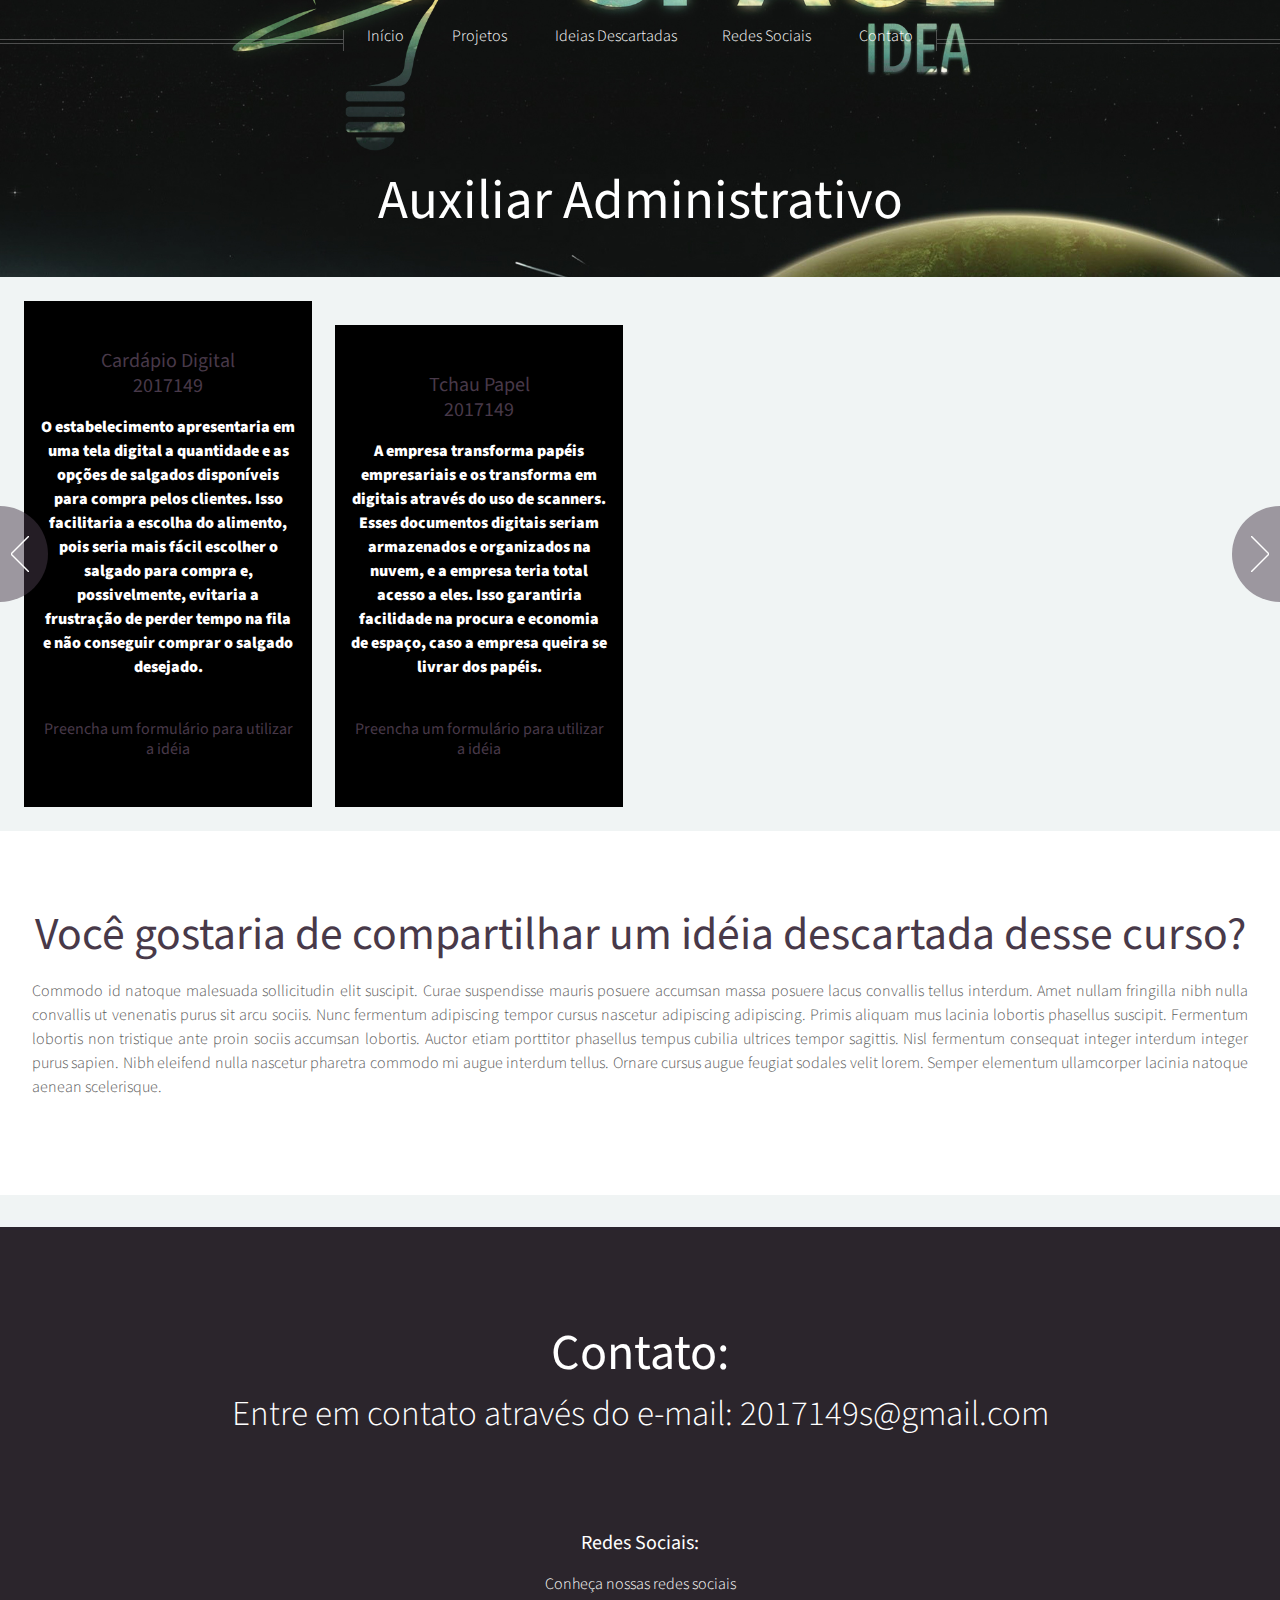
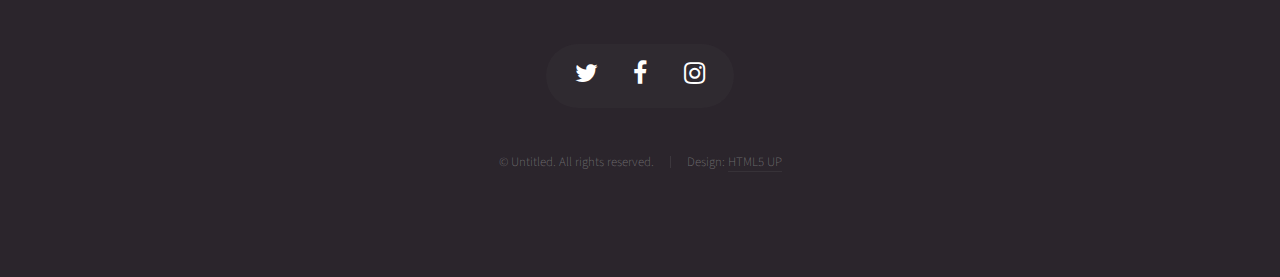
==== auxiliaradm.html @ a6c8fcd2 "site" ====
<!DOCTYPE HTML>
<!--
	Helios by HTML5 UP
	html5up.net | @ajlkn
	Free for personal and commercial use under the CCA 3.0 license (html5up.net/license)
-->
<html>
	<head>
		<title>Helios by HTML5 UP</title>
		<meta charset="utf-8" />
		<meta name="viewport" content="width=device-width, initial-scale=1" />
		<!--[if lte IE 8]><script src="assets/js/ie/html5shiv.js"></script><![endif]-->
		<link rel="stylesheet" href="assets/css/main.css" />
		<!--[if lte IE 8]><link rel="stylesheet" href="assets/css/ie8.css" /><![endif]-->
	</head>
	<body >
		<div id="page-wrapper">

			<!-- Header -->
				<div id="header">

					<!-- Inner -->
						<div >
							<header>
								<h1 style="font-size: 100px"><a></a></h1>
                                <h1 style="font-size: 55px;margin-top: 30px"><a>Auxiliar Administrativo</a></h1>

								
							</header>
							
						</div>

					<!-- Nav -->
						<nav id="nav" >
								<ul >
								<li><a href="index.html">Início</a></li>
								<li>
									<a href="#">Projetos</a>
									<ul style="background-color: #FFD700">
										<li><a href="#">Operador de Computador</a>
                                        <ul>
												<li><a href="pdfs/operador%20de%20computador%20-%202015030.pdf" target="_blank">Viagem ao mundo virtual</a></li>
                                                <li><a href="pdfs/OP.COMPUTADOR.pdf" target="_blank">Aposentadoria</a></li>
                                                <li><a href="pdfs/OP.%20DE%20COMPUTADOR%202.pdf" target="_blank">Cadastro virtual</a></li>
												<li><a href="pdfs/Operador%20de%20computador%20e%20Assistente%20administrativo%202016211%202016212.pdf" target="_blank">Secure Access</a></li>
												</ul></li>
										<li><a href="#">Assistente Administrativo</a>
                                        <ul>
												<li><a href="pdfs/Assistente%20Adm-2015182.pdf" target="_blank">Manual de integração e ambientação jovem aprendiz piraquê</a></li>
                                                <li><a href="pdfs/2013181-20180202130107.pdf" target="_blank">Plano de Negócio</a></li>

												
											</ul></li>
										<li><a href="#">Operador de Suporte Técnico em TI</a>
                                        <ul>
												<li><a href="pdfs/Turma%202015176%20-%20Operador%20de%20Suporte%20T%C3%A9cnico.pdf" target="_blank">Info Totem</a></li>
                                            <li><a href="pdfs/TI.pdf" target="_blank">PC.zip</a></li>
												<li><a href="pdfs/Operador%20de%20Suporte%20T%C3%A9cnico%20em%20TI%20-%202016094.pdf" target="_blank">Life Control</a></li>
												<li><a href="pdfs/Operadores%20de%20Suporte%20T%C3%A9cnico%20em%20TI%202012032.pdf" target="_blank">Interligados</a></li>
                                                <li><a href="pdfs/2013047-20180202124731.pdf" target="_blank">PELT-TEC</a></li>
                                                <li><a href="pdfs/2015069%20-%20Suporte%20te%C2%A6%C3%BCcnico-20180202123957.pdf" target="_blank">Facilitando o Acesso a Tecnologia da Informação</a></li>
                                                <li><a href="pdfs/2015114%20-%20Operador%20de%20suporte%20te%C2%A6%C3%BCcnico-20180202124459.pdf" target="_blank">TECNOROOM</a></li>
                                                <li><a href="pdfs/2012025.pdf" target="_blank">Refrigeração Limpa</a></li>




											</ul></li>
                                        <li><a href="#">Web Design</a>
                                        <ul>
												<li><a href="pdfs/webdesign-20130195.pdf" target="_blank">TurCarioca</a></li>
												<li><a href="pdfs/web%20design%20Turma%202014262.pdf" target="_blank">Eplepsia</a></li>
											</ul></li>
                                        <li><a href="#">Técnico em Segurança do Trabalho</a>
                                        <ul>
												<li><a href="pdfs/Servi%C3%A7o%20Nacional%20de%20Aprendizagem%20Industrial%202013060.pdf" target="_blank">Geração Verde</a></li>
												<li><a href="pdfs/Curso%20t%C3%A9cnico%20em%20seguran%C3%A7a%20do%20trabalho%202013217.pdf" target="_blank">Disfonia Ocupacional: Medidas Preventivas Voltadas para os Professores </a></li>
											</ul></li>
                                        <li><a href="#">Montador e Reparador de Microcomputador</a>
                                        <ul>
												<li><a href="pdfs/2011048%20-%20SERVIC%C2%A6%C2%BAO%20NACIONAL%20DE%20APRENDIZAG-20180202125911.pdf" target="_blank">TecNow</a></li>
												
											</ul></li>
                                        <li><a href="#">Operador de Telemarkting</a>
                                        <ul>
												<li><a href="pdfs/2015027%20-%20Ouvisenai-20180202123753.pdf" target="_blank">OUVISENAI Ouvidoria</a></li>
                                                <li><a href="pdfs/TELEMARKETING.pdf" target="_blank">Teleconhecimento</a></li>
                                                <li><a href="pdfs/OP.DE%20TELEMARKETING.pdf" target="_blank">Smart Collect</a></li>
												
											</ul></li>
										
									</ul>
								</li>
								<li><a>Ideias Descartadas</a>
                                <ul style="background-color: #FFD700">
                                    <li><a href="operadordecomputador.html">Operador de Computador</a></li>
                                    <li><a>Auxiliar Administrativo</a></li>
                                    <li><a href="suporttecnico.html">Operador de Suporte Técnico</a></li>
                                   </ul>
								<li><a href="#footer" class="scrolly">Redes Sociais</a></li>
								<li><a href="#contact2" class="scrolly">Contato</a></li>
							</ul>
						</nav>

				</div>

			<!-- Banner -->
				

			<!-- Carousel -->
				<section class="carousel">
					<div class="reel">

						<article>
							<a href="#" class="image featured"></a>
							<header>
								<h3>Cardápio Digital</h3>
                                <h3>2017149</h3>
							</header>
                            <p style="color:white; font-weight: 1000">O estabelecimento apresentaria em uma tela digital a quantidade e as opções de salgados disponíveis para compra pelos clientes. Isso facilitaria a escolha do alimento, pois seria mais fácil escolher o salgado para compra e, possivelmente, evitaria a frustração de perder tempo na fila e não conseguir comprar o salgado desejado.</p>
                            <footer>
										<h1 ><a href="#" class="bb">Preencha um formulário para utilizar a idéia</a></h1>
									</footer>
						</article>

						<article>
							<a href="#" class="image featured"></a>
							<header>
								<h3>Tchau Papel
</h3>                                <h3>2017149</h3>

							</header>
							<p style="color:white; font-weight: 1000">A empresa transforma papéis empresariais e os transforma em digitais através do uso de scanners. Esses documentos digitais seriam armazenados e organizados na nuvem, e a empresa teria total acesso a eles. Isso garantiria facilidade na procura e economia de espaço, caso a empresa queira se livrar dos papéis.
                                
</p>
                            <footer >
										<h1 ><a href="#" class="bb">Preencha um formulário para utilizar a idéia</a></h1>
									</footer>
						</article>

						<article>
							<a href="#" class="image featured"></a>
							<header>
								<h3>Achados e perdidos</h3>
                                                                <h3>2017149</h3>

							</header>
                            <p style="color:white; font-weight: 1000"></p>
							<p style="color:white; font-weight: 1000; padding-bottom:64px">A ala de achados e perdidos do local teria um banco de dados, no qual seriam cadastrados detalhes do objeto perdido. Isso facilitaria de forma significativa o trabalho do responsável desta ala. Além disso, seria mais fácil para o dono encontrar seu objeto sumido.
                                                     
                            </p>
                            <footer>
										<h1><a href="#" class="bb">Preencha um formulário para utilizar a idéia</a></h1>
									</footer>
						</article>
                        <article>
							<a href="#" class="image featured"></a>
							<header>
								<h3>Trabalho facilitado para os porteiros</h3>
                                                                <h3>2017149</h3>

							</header>
							<p style="color:white; font-weight: 1000; padding-bottom:66px">O uso da tecnologia facilitaria o trabalho dos porteiros, pois os papéis para anotação da entrada e saída de carros seriam substituídos por um uma banco de dados, o qual seria instalado no computador ou tablet. 
                            </p>
                            <footer>
										<h1><a href="#" class="bb" >Preencha um formulário para utilizar a idéia</a></h1>
									</footer>
						</article>


					</div>
				</section>


			<!-- Main -->
				<div class="wrapper style2">

					<article id="main" class="container special">
						<header>
							<h2 style="padding-top: 75px" ><a href="#" >Você gostaria de compartilhar um idéia descartada desse curso?</a></h2>
							
						</header>
						<p>
							Commodo id natoque malesuada sollicitudin elit suscipit. Curae suspendisse mauris posuere accumsan massa
							posuere lacus convallis tellus interdum. Amet nullam fringilla nibh nulla convallis ut venenatis purus
							sit arcu sociis. Nunc fermentum adipiscing tempor cursus nascetur adipiscing adipiscing. Primis aliquam
							mus lacinia lobortis phasellus suscipit. Fermentum lobortis non tristique ante proin sociis accumsan
							lobortis. Auctor etiam porttitor phasellus tempus cubilia ultrices tempor sagittis. Nisl fermentum
							consequat integer interdum integer purus sapien. Nibh eleifend nulla nascetur pharetra commodo mi augue
							interdum tellus. Ornare cursus augue feugiat sodales velit lorem. Semper elementum ullamcorper lacinia
							natoque aenean scelerisque.
						</p>
						
				</article>
                    

				</div>

			

			<!-- Footer -->
				<div id="footer">
					<div >
						
						
							<div >
<section class="contact" id="contact2">
										<header>
											<h3 style="font-size: 50px">Contato:</h3>
										</header>
										<p style="font-size: 35px">Entre em contato através do e-mail: 2017149s@gmail.com</p>
										
									</section>
								<!-- Contact -->
									<section class="contact">
										<header>
											<h3>Redes Sociais:</h3>
										</header>
										<p>Conheça nossas redes sociais</p>
										<ul class="icons">
											<li><a href="https://twitter.com/SpaceIdea_" class="icon fa-twitter"target="_blank"><span class="label">Twitter</span></a></li>
											<li><a href="https://www.facebook.com/spaceideaa/" class="icon fa-facebook" target="_blank"><span class="label">Facebook</span></a></li>
											<li><a href="https://www.instagram.com/_spaceidea/" class="icon fa-instagram" target="_blank"><span class="label">Instagram</span></a></li>
											
										</ul>
									</section>

								<!-- Copyright -->
									<div class="copyright">
										<ul class="menu">
											<li>&copy; Untitled. All rights reserved.</li><li>Design: <a href="http://html5up.net">HTML5 UP</a></li>
										</ul>
									</div>

							</div>

						</div>
					</div>
				</div>


		<!-- Scripts -->
			<script src="assets/js/jquery.min.js"></script>
			<script src="assets/js/jquery.dropotron.min.js"></script>
			<script src="assets/js/jquery.scrolly.min.js"></script>
			<script src="assets/js/jquery.onvisible.min.js"></script>
			<script src="assets/js/skel.min.js"></script>
			<script src="assets/js/util.js"></script>
			<!--[if lte IE 8]><script src="assets/js/ie/respond.min.js"></script><![endif]-->
			<script src="assets/js/main.js"></script>

	</body>
</html>
---- assets/css/main.css ----
@import url("https://fonts.googleapis.com/css?family=Source+Sans+Pro:300,300italic,400,400italic,600");
@import url("font-awesome.min.css");

/*
	Helios by HTML5 UP
	html5up.net | @ajlkn
	Free for personal and commercial use under the CCA 3.0 license (html5up.net/license)
*/

/* Reset */

	html, body, div, span, applet, object, iframe, h1, h2, h3, h4, h5, h6, p, blockquote, pre, a, abbr, acronym, address, big, cite, code, del, dfn, em, img, ins, kbd, q, s, samp, small, strike, strong, sub, sup, tt, var, b, u, i, center, dl, dt, dd, ol, ul, li, fieldset, form, label, legend, table, caption, tbody, tfoot, thead, tr, th, td, article, aside, canvas, details, embed, figure, figcaption, footer, header, hgroup, menu, nav, output, ruby, section, summary, time, mark, audio, video {
		margin: 0;
		padding: 0;
		border: 0;
		font-size: 100%;
		font: inherit;
		vertical-align: baseline;
	}
    
	article, aside, details, figcaption, figure, footer, header, hgroup, menu, nav, section {
		display: block;
	}

	body {
		line-height: 1;
	}

	ol, ul {
		list-style: none;
	}

	blockquote, q {
		quotes: none;
	}

	blockquote:before, blockquote:after, q:before, q:after {
		content: '';
		content: none;
	}

	table {
		border-collapse: collapse;
		border-spacing: 0;
	}

	body {
		-webkit-text-size-adjust: none;
	}

/* Box Model */

	*, *:before, *:after {
		-moz-box-sizing: border-box;
		-webkit-box-sizing: border-box;
		box-sizing: border-box;
	}

/* Containers */

	.container {
		margin-left: auto;
		margin-right: auto;
	}

	.container.\31 25\25 {
		width: 100%;
		max-width: 1750px;
		min-width: 1400px;
	}

	.container.\37 5\25 {
		width: 1050px;
	}

	.container.\35 0\25 {
		width: 700px;
	}

	.container.\32 5\25 {
		width: 350px;
	}

	.container {
		width: 1400px;
	}

	@media screen and (max-width: 1680px) {

		.container.\31 25\25 {
			width: 100%;
			max-width: 1500px;
			min-width: 1200px;
		}

		.container.\37 5\25 {
			width: 900px;
		}

		.container.\35 0\25 {
			width: 600px;
		}

		.container.\32 5\25 {
			width: 300px;
		}

		.container {
			width: 1200px;
		}

	}

	@media screen and (max-width: 1280px) {

		.container.\31 25\25 {
			width: 100%;
			max-width: 125%;
			min-width: 100%;
		}

		.container.\37 5\25 {
			width: 75%;
		}

		.container.\35 0\25 {
			width: 50%;
		}

		.container.\32 5\25 {
			width: 25%;
		}

		.container {
			width: 100%;
		}

	}

	@media screen and (max-width: 960px) {

		.container.\31 25\25 {
			width: 100%;
			max-width: 125%;
			min-width: 100%;
		}

		.container.\37 5\25 {
			width: 75%;
		}

		.container.\35 0\25 {
			width: 50%;
		}

		.container.\32 5\25 {
			width: 25%;
		}

		.container {
			width: 100%;
		}

	}

	@media screen and (max-width: 840px) {

		.container.\31 25\25 {
			width: 100%;
			max-width: 125%;
			min-width: 100%;
		}

		.container.\37 5\25 {
			width: 75%;
		}

		.container.\35 0\25 {
			width: 50%;
		}

		.container.\32 5\25 {
			width: 25%;
		}

		.container {
			width: 100% !important;
		}

	}

	@media screen and (max-width: 736px) {

		.container.\31 25\25 {
			width: 100%;
			max-width: 125%;
			min-width: 100%;
		}

		.container.\37 5\25 {
			width: 75%;
		}

		.container.\35 0\25 {
			width: 50%;
		}

		.container.\32 5\25 {
			width: 25%;
		}

		.container {
			width: 100% !important;
		}

	}

/* Grid */

	.row {
		border-bottom: solid 1px transparent;
		-moz-box-sizing: border-box;
		-webkit-box-sizing: border-box;
		box-sizing: border-box;
	}

	.row > * {
		float: left;
		-moz-box-sizing: border-box;
		-webkit-box-sizing: border-box;
		box-sizing: border-box;
	}

	.row:after, .row:before {
		content: '';
		display: block;
		clear: both;
		height: 0;
	}

	.row.uniform > * > :first-child {
		margin-top: 0;
	}

	.row.uniform > * > :last-child {
		margin-bottom: 0;
	}

	.row.\30 \25 > * {
		padding: 0px 0 0 0px;
	}

	.row.\30 \25 {
		margin: 0px 0 -1px 0px;
	}

	.row.uniform.\30 \25 > * {
		padding: 0px 0 0 0px;
	}

	.row.uniform.\30 \25 {
		margin: 0px 0 -1px 0px;
	}

	.row > * {
		padding: 48px 0 0 48px;
	}

	.row {
		margin: -48px 0 -1px -48px;
	}

	.row.uniform > * {
		padding: 48px 0 0 48px;
	}

	.row.uniform {
		margin: -48px 0 -1px -48px;
	}

	.row.\32 00\25 > * {
		padding: 96px 0 0 96px;
	}

	.row.\32 00\25 {
		margin: -96px 0 -1px -96px;
	}

	.row.uniform.\32 00\25 > * {
		padding: 96px 0 0 96px;
	}

	.row.uniform.\32 00\25 {
		margin: -96px 0 -1px -96px;
	}

	.row.\31 50\25 > * {
		padding: 72px 0 0 72px;
	}

	.row.\31 50\25 {
		margin: -72px 0 -1px -72px;
	}

	.row.uniform.\31 50\25 > * {
		padding: 72px 0 0 72px;
	}

	.row.uniform.\31 50\25 {
		margin: -72px 0 -1px -72px;
	}

	.row.\35 0\25 > * {
		padding: 24px 0 0 24px;
	}

	.row.\35 0\25 {
		margin: -24px 0 -1px -24px;
	}

	.row.uniform.\35 0\25 > * {
		padding: 24px 0 0 24px;
	}

	.row.uniform.\35 0\25 {
		margin: -24px 0 -1px -24px;
	}

	.row.\32 5\25 > * {
		padding: 12px 0 0 12px;
	}

	.row.\32 5\25 {
		margin: -12px 0 -1px -12px;
	}

	.row.uniform.\32 5\25 > * {
		padding: 12px 0 0 12px;
	}

	.row.uniform.\32 5\25 {
		margin: -12px 0 -1px -12px;
	}

	.\31 2u, .\31 2u\24 {
		width: 100%;
		clear: none;
		margin-left: 0;
	}

	.\31 1u, .\31 1u\24 {
		width: 91.6666666667%;
		clear: none;
		margin-left: 0;
	}

	.\31 0u, .\31 0u\24 {
		width: 83.3333333333%;
		clear: none;
		margin-left: 0;
	}

	.\39 u, .\39 u\24 {
		width: 75%;
		clear: none;
		margin-left: 0;
	}

	.\38 u, .\38 u\24 {
		width: 66.6666666667%;
		clear: none;
		margin-left: 0;
	}

	.\37 u, .\37 u\24 {
		width: 58.3333333333%;
		clear: none;
		margin-left: 0;
	}

	.\36 u, .\36 u\24 {
		width: 50%;
		clear: none;
		margin-left: 0;
	}

	.\35 u, .\35 u\24 {
		width: 41.6666666667%;
		clear: none;
		margin-left: 0;
	}

	.\34 u, .\34 u\24 {
		width: 33.3333333333%;
		clear: none;
		margin-left: 0;
	}

	.\33 u, .\33 u\24 {
		width: 25%;
		clear: none;
		margin-left: 0;
	}

	.\32 u, .\32 u\24 {
		width: 16.6666666667%;
		clear: none;
		margin-left: 0;
	}

	.\31 u, .\31 u\24 {
		width: 8.3333333333%;
		clear: none;
		margin-left: 0;
	}

	.\31 2u\24 + *,
	.\31 1u\24 + *,
	.\31 0u\24 + *,
	.\39 u\24 + *,
	.\38 u\24 + *,
	.\37 u\24 + *,
	.\36 u\24 + *,
	.\35 u\24 + *,
	.\34 u\24 + *,
	.\33 u\24 + *,
	.\32 u\24 + *,
	.\31 u\24 + * {
		clear: left;
	}

	.\-11u {
		margin-left: 91.66667%;
	}

	.\-10u {
		margin-left: 83.33333%;
	}

	.\-9u {
		margin-left: 75%;
	}

	.\-8u {
		margin-left: 66.66667%;
	}

	.\-7u {
		margin-left: 58.33333%;
	}

	.\-6u {
		margin-left: 50%;
	}

	.\-5u {
		margin-left: 41.66667%;
	}

	.\-4u {
		margin-left: 33.33333%;
	}

	.\-3u {
		margin-left: 25%;
	}

	.\-2u {
		margin-left: 16.66667%;
	}

	.\-1u {
		margin-left: 8.33333%;
	}

	@media screen and (max-width: 1680px) {

		.row > * {
			padding: 48px 0 0 48px;
		}

		.row {
			margin: -48px 0 -1px -48px;
		}

		.row.uniform > * {
			padding: 48px 0 0 48px;
		}

		.row.uniform {
			margin: -48px 0 -1px -48px;
		}

		.row.\32 00\25 > * {
			padding: 96px 0 0 96px;
		}

		.row.\32 00\25 {
			margin: -96px 0 -1px -96px;
		}

		.row.uniform.\32 00\25 > * {
			padding: 96px 0 0 96px;
		}

		.row.uniform.\32 00\25 {
			margin: -96px 0 -1px -96px;
		}

		.row.\31 50\25 > * {
			padding: 72px 0 0 72px;
		}

		.row.\31 50\25 {
			margin: -72px 0 -1px -72px;
		}

		.row.uniform.\31 50\25 > * {
			padding: 72px 0 0 72px;
		}

		.row.uniform.\31 50\25 {
			margin: -72px 0 -1px -72px;
		}

		.row.\35 0\25 > * {
			padding: 24px 0 0 24px;
		}

		.row.\35 0\25 {
			margin: -24px 0 -1px -24px;
		}

		.row.uniform.\35 0\25 > * {
			padding: 24px 0 0 24px;
		}

		.row.uniform.\35 0\25 {
			margin: -24px 0 -1px -24px;
		}

		.row.\32 5\25 > * {
			padding: 12px 0 0 12px;
		}

		.row.\32 5\25 {
			margin: -12px 0 -1px -12px;
		}

		.row.uniform.\32 5\25 > * {
			padding: 12px 0 0 12px;
		}

		.row.uniform.\32 5\25 {
			margin: -12px 0 -1px -12px;
		}

		.\31 2u\28wide\29, .\31 2u\24\28wide\29 {
			width: 100%;
			clear: none;
			margin-left: 0;
		}

		.\31 1u\28wide\29, .\31 1u\24\28wide\29 {
			width: 91.6666666667%;
			clear: none;
			margin-left: 0;
		}

		.\31 0u\28wide\29, .\31 0u\24\28wide\29 {
			width: 83.3333333333%;
			clear: none;
			margin-left: 0;
		}

		.\39 u\28wide\29, .\39 u\24\28wide\29 {
			width: 75%;
			clear: none;
			margin-left: 0;
		}

		.\38 u\28wide\29, .\38 u\24\28wide\29 {
			width: 66.6666666667%;
			clear: none;
			margin-left: 0;
		}

		.\37 u\28wide\29, .\37 u\24\28wide\29 {
			width: 58.3333333333%;
			clear: none;
			margin-left: 0;
		}

		.\36 u\28wide\29, .\36 u\24\28wide\29 {
			width: 50%;
			clear: none;
			margin-left: 0;
		}

		.\35 u\28wide\29, .\35 u\24\28wide\29 {
			width: 41.6666666667%;
			clear: none;
			margin-left: 0;
		}

		.\34 u\28wide\29, .\34 u\24\28wide\29 {
			width: 33.3333333333%;
			clear: none;
			margin-left: 0;
		}

		.\33 u\28wide\29, .\33 u\24\28wide\29 {
			width: 25%;
			clear: none;
			margin-left: 0;
		}

		.\32 u\28wide\29, .\32 u\24\28wide\29 {
			width: 16.6666666667%;
			clear: none;
			margin-left: 0;
		}

		.\31 u\28wide\29, .\31 u\24\28wide\29 {
			width: 8.3333333333%;
			clear: none;
			margin-left: 0;
		}

		.\31 2u\24\28wide\29 + *,
		.\31 1u\24\28wide\29 + *,
		.\31 0u\24\28wide\29 + *,
		.\39 u\24\28wide\29 + *,
		.\38 u\24\28wide\29 + *,
		.\37 u\24\28wide\29 + *,
		.\36 u\24\28wide\29 + *,
		.\35 u\24\28wide\29 + *,
		.\34 u\24\28wide\29 + *,
		.\33 u\24\28wide\29 + *,
		.\32 u\24\28wide\29 + *,
		.\31 u\24\28wide\29 + * {
			clear: left;
		}

		.\-11u\28wide\29 {
			margin-left: 91.66667%;
		}

		.\-10u\28wide\29 {
			margin-left: 83.33333%;
		}

		.\-9u\28wide\29 {
			margin-left: 75%;
		}

		.\-8u\28wide\29 {
			margin-left: 66.66667%;
		}

		.\-7u\28wide\29 {
			margin-left: 58.33333%;
		}

		.\-6u\28wide\29 {
			margin-left: 50%;
		}

		.\-5u\28wide\29 {
			margin-left: 41.66667%;
		}

		.\-4u\28wide\29 {
			margin-left: 33.33333%;
		}

		.\-3u\28wide\29 {
			margin-left: 25%;
		}

		.\-2u\28wide\29 {
			margin-left: 16.66667%;
		}

		.\-1u\28wide\29 {
			margin-left: 8.33333%;
		}

	}

	@media screen and (max-width: 1280px) {

		.row > * {
			padding: 36px 0 0 36px;
		}

		.row {
			margin: -36px 0 -1px -36px;
		}

		.row.uniform > * {
			padding: 36px 0 0 36px;
		}

		.row.uniform {
			margin: -36px 0 -1px -36px;
		}

		.row.\32 00\25 > * {
			padding: 72px 0 0 72px;
		}

		.row.\32 00\25 {
			margin: -72px 0 -1px -72px;
		}

		.row.uniform.\32 00\25 > * {
			padding: 72px 0 0 72px;
		}

		.row.uniform.\32 00\25 {
			margin: -72px 0 -1px -72px;
		}

		.row.\31 50\25 > * {
			padding: 54px 0 0 54px;
		}

		.row.\31 50\25 {
			margin: -54px 0 -1px -54px;
		}

		.row.uniform.\31 50\25 > * {
			padding: 54px 0 0 54px;
		}

		.row.uniform.\31 50\25 {
			margin: -54px 0 -1px -54px;
		}

		.row.\35 0\25 > * {
			padding: 18px 0 0 18px;
		}

		.row.\35 0\25 {
			margin: -18px 0 -1px -18px;
		}

		.row.uniform.\35 0\25 > * {
			padding: 18px 0 0 18px;
		}

		.row.uniform.\35 0\25 {
			margin: -18px 0 -1px -18px;
		}

		.row.\32 5\25 > * {
			padding: 9px 0 0 9px;
		}

		.row.\32 5\25 {
			margin: -9px 0 -1px -9px;
		}

		.row.uniform.\32 5\25 > * {
			padding: 9px 0 0 9px;
		}

		.row.uniform.\32 5\25 {
			margin: -9px 0 -1px -9px;
		}

		.\31 2u\28normal\29, .\31 2u\24\28normal\29 {
			width: 100%;
			clear: none;
			margin-left: 0;
		}

		.\31 1u\28normal\29, .\31 1u\24\28normal\29 {
			width: 91.6666666667%;
			clear: none;
			margin-left: 0;
		}

		.\31 0u\28normal\29, .\31 0u\24\28normal\29 {
			width: 83.3333333333%;
			clear: none;
			margin-left: 0;
		}

		.\39 u\28normal\29, .\39 u\24\28normal\29 {
			width: 75%;
			clear: none;
			margin-left: 0;
		}

		.\38 u\28normal\29, .\38 u\24\28normal\29 {
			width: 66.6666666667%;
			clear: none;
			margin-left: 0;
		}

		.\37 u\28normal\29, .\37 u\24\28normal\29 {
			width: 58.3333333333%;
			clear: none;
			margin-left: 0;
		}

		.\36 u\28normal\29, .\36 u\24\28normal\29 {
			width: 50%;
			clear: none;
			margin-left: 0;
		}

		.\35 u\28normal\29, .\35 u\24\28normal\29 {
			width: 41.6666666667%;
			clear: none;
			margin-left: 0;
		}

		.\34 u\28normal\29, .\34 u\24\28normal\29 {
			width: 33.3333333333%;
			clear: none;
			margin-left: 0;
		}

		.\33 u\28normal\29, .\33 u\24\28normal\29 {
			width: 25%;
			clear: none;
			margin-left: 0;
		}

		.\32 u\28normal\29, .\32 u\24\28normal\29 {
			width: 16.6666666667%;
			clear: none;
			margin-left: 0;
		}

		.\31 u\28normal\29, .\31 u\24\28normal\29 {
			width: 8.3333333333%;
			clear: none;
			margin-left: 0;
		}

		.\31 2u\24\28normal\29 + *,
		.\31 1u\24\28normal\29 + *,
		.\31 0u\24\28normal\29 + *,
		.\39 u\24\28normal\29 + *,
		.\38 u\24\28normal\29 + *,
		.\37 u\24\28normal\29 + *,
		.\36 u\24\28normal\29 + *,
		.\35 u\24\28normal\29 + *,
		.\34 u\24\28normal\29 + *,
		.\33 u\24\28normal\29 + *,
		.\32 u\24\28normal\29 + *,
		.\31 u\24\28normal\29 + * {
			clear: left;
		}

		.\-11u\28normal\29 {
			margin-left: 91.66667%;
		}

		.\-10u\28normal\29 {
			margin-left: 83.33333%;
		}

		.\-9u\28normal\29 {
			margin-left: 75%;
		}

		.\-8u\28normal\29 {
			margin-left: 66.66667%;
		}

		.\-7u\28normal\29 {
			margin-left: 58.33333%;
		}

		.\-6u\28normal\29 {
			margin-left: 50%;
		}

		.\-5u\28normal\29 {
			margin-left: 41.66667%;
		}

		.\-4u\28normal\29 {
			margin-left: 33.33333%;
		}

		.\-3u\28normal\29 {
			margin-left: 25%;
		}

		.\-2u\28normal\29 {
			margin-left: 16.66667%;
		}

		.\-1u\28normal\29 {
			margin-left: 8.33333%;
		}

	}

	@media screen and (max-width: 960px) {

		.row > * {
			padding: 32px 0 0 32px;
		}

		.row {
			margin: -32px 0 -1px -32px;
		}

		.row.uniform > * {
			padding: 32px 0 0 32px;
		}

		.row.uniform {
			margin: -32px 0 -1px -32px;
		}

		.row.\32 00\25 > * {
			padding: 64px 0 0 64px;
		}

		.row.\32 00\25 {
			margin: -64px 0 -1px -64px;
		}

		.row.uniform.\32 00\25 > * {
			padding: 64px 0 0 64px;
		}

		.row.uniform.\32 00\25 {
			margin: -64px 0 -1px -64px;
		}

		.row.\31 50\25 > * {
			padding: 48px 0 0 48px;
		}

		.row.\31 50\25 {
			margin: -48px 0 -1px -48px;
		}

		.row.uniform.\31 50\25 > * {
			padding: 48px 0 0 48px;
		}

		.row.uniform.\31 50\25 {
			margin: -48px 0 -1px -48px;
		}

		.row.\35 0\25 > * {
			padding: 16px 0 0 16px;
		}

		.row.\35 0\25 {
			margin: -16px 0 -1px -16px;
		}

		.row.uniform.\35 0\25 > * {
			padding: 16px 0 0 16px;
		}

		.row.uniform.\35 0\25 {
			margin: -16px 0 -1px -16px;
		}

		.row.\32 5\25 > * {
			padding: 8px 0 0 8px;
		}

		.row.\32 5\25 {
			margin: -8px 0 -1px -8px;
		}

		.row.uniform.\32 5\25 > * {
			padding: 8px 0 0 8px;
		}

		.row.uniform.\32 5\25 {
			margin: -8px 0 -1px -8px;
		}

		.\31 2u\28narrow\29, .\31 2u\24\28narrow\29 {
			width: 100%;
			clear: none;
			margin-left: 0;
		}

		.\31 1u\28narrow\29, .\31 1u\24\28narrow\29 {
			width: 91.6666666667%;
			clear: none;
			margin-left: 0;
		}

		.\31 0u\28narrow\29, .\31 0u\24\28narrow\29 {
			width: 83.3333333333%;
			clear: none;
			margin-left: 0;
		}

		.\39 u\28narrow\29, .\39 u\24\28narrow\29 {
			width: 75%;
			clear: none;
			margin-left: 0;
		}

		.\38 u\28narrow\29, .\38 u\24\28narrow\29 {
			width: 66.6666666667%;
			clear: none;
			margin-left: 0;
		}

		.\37 u\28narrow\29, .\37 u\24\28narrow\29 {
			width: 58.3333333333%;
			clear: none;
			margin-left: 0;
		}

		.\36 u\28narrow\29, .\36 u\24\28narrow\29 {
			width: 50%;
			clear: none;
			margin-left: 0;
		}

		.\35 u\28narrow\29, .\35 u\24\28narrow\29 {
			width: 41.6666666667%;
			clear: none;
			margin-left: 0;
		}

		.\34 u\28narrow\29, .\34 u\24\28narrow\29 {
			width: 33.3333333333%;
			clear: none;
			margin-left: 0;
		}

		.\33 u\28narrow\29, .\33 u\24\28narrow\29 {
			width: 25%;
			clear: none;
			margin-left: 0;
		}

		.\32 u\28narrow\29, .\32 u\24\28narrow\29 {
			width: 16.6666666667%;
			clear: none;
			margin-left: 0;
		}

		.\31 u\28narrow\29, .\31 u\24\28narrow\29 {
			width: 8.3333333333%;
			clear: none;
			margin-left: 0;
		}

		.\31 2u\24\28narrow\29 + *,
		.\31 1u\24\28narrow\29 + *,
		.\31 0u\24\28narrow\29 + *,
		.\39 u\24\28narrow\29 + *,
		.\38 u\24\28narrow\29 + *,
		.\37 u\24\28narrow\29 + *,
		.\36 u\24\28narrow\29 + *,
		.\35 u\24\28narrow\29 + *,
		.\34 u\24\28narrow\29 + *,
		.\33 u\24\28narrow\29 + *,
		.\32 u\24\28narrow\29 + *,
		.\31 u\24\28narrow\29 + * {
			clear: left;
		}

		.\-11u\28narrow\29 {
			margin-left: 91.66667%;
		}

		.\-10u\28narrow\29 {
			margin-left: 83.33333%;
		}

		.\-9u\28narrow\29 {
			margin-left: 75%;
		}

		.\-8u\28narrow\29 {
			margin-left: 66.66667%;
		}

		.\-7u\28narrow\29 {
			margin-left: 58.33333%;
		}

		.\-6u\28narrow\29 {
			margin-left: 50%;
		}

		.\-5u\28narrow\29 {
			margin-left: 41.66667%;
		}

		.\-4u\28narrow\29 {
			margin-left: 33.33333%;
		}

		.\-3u\28narrow\29 {
			margin-left: 25%;
		}

		.\-2u\28narrow\29 {
			margin-left: 16.66667%;
		}

		.\-1u\28narrow\29 {
			margin-left: 8.33333%;
		}

	}

	@media screen and (max-width: 840px) {

		.row > * {
			padding: 32px 0 0 32px;
		}

		.row {
			margin: -32px 0 -1px -32px;
		}

		.row.uniform > * {
			padding: 32px 0 0 32px;
		}

		.row.uniform {
			margin: -32px 0 -1px -32px;
		}

		.row.\32 00\25 > * {
			padding: 64px 0 0 64px;
		}

		.row.\32 00\25 {
			margin: -64px 0 -1px -64px;
		}

		.row.uniform.\32 00\25 > * {
			padding: 64px 0 0 64px;
		}

		.row.uniform.\32 00\25 {
			margin: -64px 0 -1px -64px;
		}

		.row.\31 50\25 > * {
			padding: 48px 0 0 48px;
		}

		.row.\31 50\25 {
			margin: -48px 0 -1px -48px;
		}

		.row.uniform.\31 50\25 > * {
			padding: 48px 0 0 48px;
		}

		.row.uniform.\31 50\25 {
			margin: -48px 0 -1px -48px;
		}

		.row.\35 0\25 > * {
			padding: 16px 0 0 16px;
		}

		.row.\35 0\25 {
			margin: -16px 0 -1px -16px;
		}

		.row.uniform.\35 0\25 > * {
			padding: 16px 0 0 16px;
		}

		.row.uniform.\35 0\25 {
			margin: -16px 0 -1px -16px;
		}

		.row.\32 5\25 > * {
			padding: 8px 0 0 8px;
		}

		.row.\32 5\25 {
			margin: -8px 0 -1px -8px;
		}

		.row.uniform.\32 5\25 > * {
			padding: 8px 0 0 8px;
		}

		.row.uniform.\32 5\25 {
			margin: -8px 0 -1px -8px;
		}

		.\31 2u\28narrower\29, .\31 2u\24\28narrower\29 {
			width: 100%;
			clear: none;
			margin-left: 0;
		}

		.\31 1u\28narrower\29, .\31 1u\24\28narrower\29 {
			width: 91.6666666667%;
			clear: none;
			margin-left: 0;
		}

		.\31 0u\28narrower\29, .\31 0u\24\28narrower\29 {
			width: 83.3333333333%;
			clear: none;
			margin-left: 0;
		}

		.\39 u\28narrower\29, .\39 u\24\28narrower\29 {
			width: 75%;
			clear: none;
			margin-left: 0;
		}

		.\38 u\28narrower\29, .\38 u\24\28narrower\29 {
			width: 66.6666666667%;
			clear: none;
			margin-left: 0;
		}

		.\37 u\28narrower\29, .\37 u\24\28narrower\29 {
			width: 58.3333333333%;
			clear: none;
			margin-left: 0;
		}

		.\36 u\28narrower\29, .\36 u\24\28narrower\29 {
			width: 50%;
			clear: none;
			margin-left: 0;
		}

		.\35 u\28narrower\29, .\35 u\24\28narrower\29 {
			width: 41.6666666667%;
			clear: none;
			margin-left: 0;
		}

		.\34 u\28narrower\29, .\34 u\24\28narrower\29 {
			width: 33.3333333333%;
			clear: none;
			margin-left: 0;
		}

		.\33 u\28narrower\29, .\33 u\24\28narrower\29 {
			width: 25%;
			clear: none;
			margin-left: 0;
		}

		.\32 u\28narrower\29, .\32 u\24\28narrower\29 {
			width: 16.6666666667%;
			clear: none;
			margin-left: 0;
		}

		.\31 u\28narrower\29, .\31 u\24\28narrower\29 {
			width: 8.3333333333%;
			clear: none;
			margin-left: 0;
		}

		.\31 2u\24\28narrower\29 + *,
		.\31 1u\24\28narrower\29 + *,
		.\31 0u\24\28narrower\29 + *,
		.\39 u\24\28narrower\29 + *,
		.\38 u\24\28narrower\29 + *,
		.\37 u\24\28narrower\29 + *,
		.\36 u\24\28narrower\29 + *,
		.\35 u\24\28narrower\29 + *,
		.\34 u\24\28narrower\29 + *,
		.\33 u\24\28narrower\29 + *,
		.\32 u\24\28narrower\29 + *,
		.\31 u\24\28narrower\29 + * {
			clear: left;
		}

		.\-11u\28narrower\29 {
			margin-left: 91.66667%;
		}

		.\-10u\28narrower\29 {
			margin-left: 83.33333%;
		}

		.\-9u\28narrower\29 {
			margin-left: 75%;
		}

		.\-8u\28narrower\29 {
			margin-left: 66.66667%;
		}

		.\-7u\28narrower\29 {
			margin-left: 58.33333%;
		}

		.\-6u\28narrower\29 {
			margin-left: 50%;
		}

		.\-5u\28narrower\29 {
			margin-left: 41.66667%;
		}

		.\-4u\28narrower\29 {
			margin-left: 33.33333%;
		}

		.\-3u\28narrower\29 {
			margin-left: 25%;
		}

		.\-2u\28narrower\29 {
			margin-left: 16.66667%;
		}

		.\-1u\28narrower\29 {
			margin-left: 8.33333%;
		}

	}

	@media screen and (max-width: 736px) {

		.row > * {
			padding: 20px 0 0 20px;
		}

		.row {
			margin: -20px 0 -1px -20px;
		}

		.row.uniform > * {
			padding: 20px 0 0 20px;
		}

		.row.uniform {
			margin: -20px 0 -1px -20px;
		}

		.row.\32 00\25 > * {
			padding: 40px 0 0 40px;
		}

		.row.\32 00\25 {
			margin: -40px 0 -1px -40px;
		}

		.row.uniform.\32 00\25 > * {
			padding: 40px 0 0 40px;
		}

		.row.uniform.\32 00\25 {
			margin: -40px 0 -1px -40px;
		}

		.row.\31 50\25 > * {
			padding: 30px 0 0 30px;
		}

		.row.\31 50\25 {
			margin: -30px 0 -1px -30px;
		}

		.row.uniform.\31 50\25 > * {
			padding: 30px 0 0 30px;
		}

		.row.uniform.\31 50\25 {
			margin: -30px 0 -1px -30px;
		}

		.row.\35 0\25 > * {
			padding: 10px 0 0 10px;
		}

		.row.\35 0\25 {
			margin: -10px 0 -1px -10px;
		}

		.row.uniform.\35 0\25 > * {
			padding: 10px 0 0 10px;
		}

		.row.uniform.\35 0\25 {
			margin: -10px 0 -1px -10px;
		}

		.row.\32 5\25 > * {
			padding: 5px 0 0 5px;
		}

		.row.\32 5\25 {
			margin: -5px 0 -1px -5px;
		}

		.row.uniform.\32 5\25 > * {
			padding: 5px 0 0 5px;
		}

		.row.uniform.\32 5\25 {
			margin: -5px 0 -1px -5px;
		}

		.\31 2u\28mobile\29, .\31 2u\24\28mobile\29 {
			width: 100%;
			clear: none;
			margin-left: 0;
		}

		.\31 1u\28mobile\29, .\31 1u\24\28mobile\29 {
			width: 91.6666666667%;
			clear: none;
			margin-left: 0;
		}

		.\31 0u\28mobile\29, .\31 0u\24\28mobile\29 {
			width: 83.3333333333%;
			clear: none;
			margin-left: 0;
		}

		.\39 u\28mobile\29, .\39 u\24\28mobile\29 {
			width: 75%;
			clear: none;
			margin-left: 0;
		}

		.\38 u\28mobile\29, .\38 u\24\28mobile\29 {
			width: 66.6666666667%;
			clear: none;
			margin-left: 0;
		}

		.\37 u\28mobile\29, .\37 u\24\28mobile\29 {
			width: 58.3333333333%;
			clear: none;
			margin-left: 0;
		}

		.\36 u\28mobile\29, .\36 u\24\28mobile\29 {
			width: 50%;
			clear: none;
			margin-left: 0;
		}

		.\35 u\28mobile\29, .\35 u\24\28mobile\29 {
			width: 41.6666666667%;
			clear: none;
			margin-left: 0;
		}

		.\34 u\28mobile\29, .\34 u\24\28mobile\29 {
			width: 33.3333333333%;
			clear: none;
			margin-left: 0;
		}

		.\33 u\28mobile\29, .\33 u\24\28mobile\29 {
			width: 25%;
			clear: none;
			margin-left: 0;
		}

		.\32 u\28mobile\29, .\32 u\24\28mobile\29 {
			width: 16.6666666667%;
			clear: none;
			margin-left: 0;
		}

		.\31 u\28mobile\29, .\31 u\24\28mobile\29 {
			width: 8.3333333333%;
			clear: none;
			margin-left: 0;
		}

		.\31 2u\24\28mobile\29 + *,
		.\31 1u\24\28mobile\29 + *,
		.\31 0u\24\28mobile\29 + *,
		.\39 u\24\28mobile\29 + *,
		.\38 u\24\28mobile\29 + *,
		.\37 u\24\28mobile\29 + *,
		.\36 u\24\28mobile\29 + *,
		.\35 u\24\28mobile\29 + *,
		.\34 u\24\28mobile\29 + *,
		.\33 u\24\28mobile\29 + *,
		.\32 u\24\28mobile\29 + *,
		.\31 u\24\28mobile\29 + * {
			clear: left;
		}

		.\-11u\28mobile\29 {
			margin-left: 91.66667%;
		}

		.\-10u\28mobile\29 {
			margin-left: 83.33333%;
		}

		.\-9u\28mobile\29 {
			margin-left: 75%;
		}

		.\-8u\28mobile\29 {
			margin-left: 66.66667%;
		}

		.\-7u\28mobile\29 {
			margin-left: 58.33333%;
		}

		.\-6u\28mobile\29 {
			margin-left: 50%;
		}

		.\-5u\28mobile\29 {
			margin-left: 41.66667%;
		}

		.\-4u\28mobile\29 {
			margin-left: 33.33333%;
		}

		.\-3u\28mobile\29 {
			margin-left: 25%;
		}

		.\-2u\28mobile\29 {
			margin-left: 16.66667%;
		}

		.\-1u\28mobile\29 {
			margin-left: 8.33333%;
		}

	}

/* Basic */

	body {
		background: #f0f4f4;
		color: #5b5b5b;
		font-size: 15pt;
		line-height: 1.85em;
		font-family: 'Source Sans Pro', sans-serif;
		font-weight: 300;
	}

		body.is-loading *, body.is-loading *:after, body.is-loading *:before {
			-moz-transition: none !important;
			-webkit-transition: none !important;
			-ms-transition: none !important;
			transition: none !important;
			-moz-animation: none !important;
			-webkit-animation: none !important;
			-ms-animation: none !important;
			animation: none !important;
		}

	input, textarea, select {
		font-size: 15pt;
		line-height: 1.85em;
		font-family: 'Source Sans Pro', sans-serif;
		font-weight: 300;
	}

	h1, h2, h3, h4, h5, h6 {
		font-weight: 400;
		color: #483949;
		line-height: 1.25em;
	}

	h1 a, h2 a, h3 a, h4 a, h5 a, h6 a {
		color: inherit;
		text-decoration: none;
		border-bottom-color: transparent;
	}

	h1 strong, h2 strong, h3 strong, h4 strong, h5 strong, h6 strong {
		font-weight: 600;
	}

	h2 {
		font-size: 2.85em;
	}

	h3 {
		font-size: 1.25em;
	}

	h4 {
		font-size: 1em;
		margin: 0 0 0.25em 0;
	}

	strong, b {
		font-weight: 400;
		color: #483949;
	}

	em, i {
		font-style: italic;
	}

	a {
		color: inherit;
		border-bottom: solid 1px rgba(128, 128, 128, 0.15);
		text-decoration: none;
		-moz-transition: background-color 0.35s ease-in-out, color 0.35s ease-in-out, border-bottom-color 0.35s ease-in-out;
		-webkit-transition: background-color 0.35s ease-in-out, color 0.35s ease-in-out, border-bottom-color 0.35s ease-in-out;
		-ms-transition: background-color 0.35s ease-in-out, color 0.35s ease-in-out, border-bottom-color 0.35s ease-in-out;
		transition: background-color 0.35s ease-in-out, color 0.35s ease-in-out, border-bottom-color 0.35s ease-in-out;
	}

		a:hover {
			color: #ef8376;
			border-bottom-color: transparent;
		}

	sub {
		position: relative;
		top: 0.5em;
		font-size: 0.8em;
	}

	sup {
		position: relative;
		top: -0.5em;
		font-size: 0.8em;
	}

	blockquote {
		border-left: solid 0.5em #ddd;
		padding: 1em 0 1em 2em;
		font-style: italic;
	}

	p, ul, ol, dl, table {
		margin-bottom: 1em;
	}

	p {
		text-align: justify;
	}

	br.clear {
		clear: both;
	}

	hr {
		position: relative;
		display: block;
		border: 0;
		top: 4.5em;
		margin-bottom: 9em;
		height: 6px;
		border-top: solid 1px rgba(128, 128, 128, 0.2);
		border-bottom: solid 1px rgba(128, 128, 128, 0.2);
	}

		hr:before, hr:after {
			content: '';
			position: absolute;
			top: -8px;
			display: block;
			width: 1px;
			height: 21px;
			background: rgba(128, 128, 128, 0.2);
		}

		hr:before {
			left: -1px;
		}

		hr:after {
			right: -1px;
		}

	.timestamp {
		color: rgba(128, 128, 128, 0.75);
		font-size: 0.8em;
	}

/* Sections/Article */

	section, article {
		margin-bottom: 3em;
	}

		section > :last-child, section:last-child, article > :last-child, article:last-child {
			margin-bottom: 0;
		}

		section.special > header, section.special > footer, article.special > header, article.special > footer {
			text-align: center;
		}

	.row > section, .row > article {
		margin-bottom: 0;
	}

	header {
		margin: 0 0 1em 0;
	}

		header > p {
			display: block;
			font-size: 1.5em;
			margin: 1em 0 2em 0;
			line-height: 1.5em;
			text-align: inherit;
		}

	footer {
		margin: 2.5em 0 0 0;
	}

/* Image */

	.image {
		position: relative;
		display: inline-block;
		border: 0;
		outline: 0;
	}

		.image img {
			display: block;
			width: 100%;
		}

		.image.fit {
			display: block;
			width: 100%;
		}

		.image.featured {
			display: block;
			width: 100%;
			margin: 0 0 4em 0;
		}

		.image.left {
			float: left;
			margin: 0 2em 2em 0;
		}

		.image.centered {
			display: block;
			margin: 0 0 2em 0;
		}

			.image.centered img {
				margin: 0 auto;
				width: auto;
			}

/* List */

	ul.default {
		list-style: disc;
		padding-left: 1em;
	}

		ul.default li {
			padding-left: 0.5em;
		}

	ul.actions {
		margin: 3em 0 0 0;
	}

		form ul.actions {
			margin-top: 0;
		}

		ul.actions li {
			display: inline-block;
			margin: 0 0.75em 0 0.75em;
		}

			ul.actions li:first-child {
				margin-left: 0;
			}

			ul.actions li:last-child {
				margin-right: 0;
			}

	ul.divided li {
		border-top: solid 1px rgba(128, 128, 128, 0.2);
		padding-top: 1.5em;
		margin-top: 1.5em;
	}

		ul.divided li:first-child {
			border-top: 0;
			padding-top: 0;
			margin-top: 0;
		}

	ul.menu {
		height: 1em;
		line-height: 1em;
	}

		ul.menu li {
			display: inline-block;
			border-left: solid 1px rgba(128, 128, 128, 0.2);
			padding-left: 1.25em;
			margin-left: 1.25em;
		}

			ul.menu li:first-child {
				border-left: 0;
				padding-left: 0;
				margin-left: 0;
			}

	ul.icons {
		position: relative;
		background: rgba(128, 128, 128, 0.05);
		border-radius: 4em;
		display: inline-block;
		padding: 0.35em 0.75em 0.35em 0.75em;
		font-size: 1.25em;
		cursor: default;
	}

		ul.icons li {
			display: inline-block;
		}

			ul.icons li a {
				display: inline-block;
				background: none;
				width: 2.5em;
				height: 2.5em;
				line-height: 2.5em;
				text-align: center;
				border-radius: 100%;
				border: 0;
				color: inherit;
			}

				ul.icons li a:hover {
					color: #ef8376;
				}

	ol.default {
		list-style: decimal;
		padding-left: 1.25em;
	}

		ol.default li {
			padding-left: 0.25em;
		}

/* Form */

	form label {
		display: block;
		font-weight: 400;
		color: #483949;
		margin: 0 0 1em 0;
	}

	form input[type="text"],
	form input[type="email"],
	form input[type="password"],
	form select,
	form textarea {
		-webkit-appearance: none;
		display: block;
		border: 0;
		background: #fafafa;
		width: 100%;
		border-radius: 0.5em;
		border: solid 1px #E5E5E5;
		padding: 1em;
		-moz-transition: background-color 0.35s ease-in-out, border-color 0.35s ease-in-out;
		-webkit-transition: background-color 0.35s ease-in-out, border-color 0.35s ease-in-out;
		-ms-transition: background-color 0.35s ease-in-out, border-color 0.35s ease-in-out;
		transition: background-color 0.35s ease-in-out, border-color 0.35s ease-in-out;
	}

		form input[type="text"]:focus,
		form input[type="email"]:focus,
		form input[type="password"]:focus,
		form select:focus,
		form textarea:focus {
			background: #fff;
			border-color: #df7366;
		}

	form input[type="text"],
	form input[type="email"],
	form input[type="password"],
	form select {
		line-height: 1em;
	}

	form textarea {
		min-height: 9em;
	}

	form .formerize-placeholder {
		color: #555 !important;
	}

	form ::-webkit-input-placeholder {
		color: #555 !important;
	}

	form :-moz-placeholder {
		color: #555 !important;
	}

	form ::-moz-placeholder {
		color: #555 !important;
	}

	form :-ms-input-placeholder {
		color: #555 !important;
	}

	form ::-moz-focus-inner {
		border: 0;
	}

/* Table */

	table {
		width: 100%;
	}

		table.default {
			width: 100%;
		}

			table.default tbody tr {
				border-top: solid 1px #e5e5e5;
			}

				table.default tbody tr:first-child {
					border-top: 0;
				}

				table.default tbody tr:nth-child(2n+1) {
					background: #fafafa;
				}

			table.default td {
				padding: 0.5em 1em 0.5em 1em;
			}

			table.default th {
				text-align: left;
				font-weight: 400;
				padding: 0.5em 1em 0.5em 1em;
			}

			table.default thead {
				border-bottom: solid 2px #e5e5e5;
			}

			table.default tfoot {
				border-top: solid 2px #e5e5e5;
			}

/* Button */

	input[type="button"],
	input[type="submit"],
	input[type="reset"],
	button,
	.button {
		position: relative;
		display: inline-block;
		background: #df7366;
		color: #fff;
		text-align: center;
		border-radius: 0.5em;
		text-decoration: none;
		padding: 0.65em 3em 0.65em 3em;
		border: 0;
		cursor: pointer;
		outline: 0;
		font-weight: 300;
		-moz-transition: background-color 0.35s ease-in-out, color 0.35s ease-in-out, border-bottom-color 0.35s ease-in-out;
		-webkit-transition: background-color 0.35s ease-in-out, color 0.35s ease-in-out, border-bottom-color 0.35s ease-in-out;
		-ms-transition: background-color 0.35s ease-in-out, color 0.35s ease-in-out, border-bottom-color 0.35s ease-in-out;
		transition: background-color 0.35s ease-in-out, color 0.35s ease-in-out, border-bottom-color 0.35s ease-in-out;
	}

		input[type="button"]:hover,
		input[type="submit"]:hover,
		input[type="reset"]:hover,
		button:hover,
		.button:hover {
			color: #fff;
			background: #FFD700;
		}

		input[type="button"].alt,
		input[type="submit"].alt,
		input[type="reset"].alt,
		button.alt,
		.button.alt {
			background: #2B252C;
		}

			input[type="button"].alt:hover,
			input[type="submit"].alt:hover,
			input[type="reset"].alt:hover,
			button.alt:hover,
			.button.alt:hover {
				background: #3B353C;
			}

/* Post */

	.post.stub {
		text-align: center;
	}

		.post.stub header {
			margin: 0;
		}

/* Icons */

	.icon {
		text-decoration: none;
	}

		.icon:before {
			display: inline-block;
			font-family: FontAwesome;
			font-size: 1.25em;
			text-decoration: none;
			font-style: normal;
			font-weight: normal;
			line-height: 1;
			-webkit-font-smoothing: antialiased;
			-moz-osx-font-smoothing: grayscale;
		}

		.icon > .label {
			display: none;
		}

		.icon.circled {
			position: relative;
			display: inline-block;
			background: #2b252c;
			color: #fff;
			border-radius: 100%;
			width: 3em;
			height: 3em;
			line-height: 3.25em;
			text-align: center;
			font-size: 1.25em;
		}

			header .icon.circled {
				margin: 0 0 2em 0;
			}

/* Wrapper */

	.wrapper {
		background: #fff;
		margin: 0 0 2em 0;
		padding: 6em 0 6em 0;
	}

		.wrapper.style2 {
			padding-top: 0;
		}
.icon:hover {
color:#FFD700;

}

.contact li:hover .icon{
color:#FFD700;
}
#colormenu
{
    		color: #000;
    		cursor: default;


}
/* Header */

	#header {
		position: relative;
		background-image: url("../../images/pic02.jpg");
		background-size: cover;
		background-position: center center;
		background-attachment: fixed;
		color: #fff;
		text-align: center;
		padding: 7.5em 0 2em 0;
		cursor: default;
	}

		#header:before {
			content: '';
			display: inline-block;
			vertical-align: middle;
			height: 100%;
		}

		#header .inner {
			position: relative;
			z-index: 1;
			margin: 0;
			display: inline-block;
			vertical-align: middle;
		}

		#header header {
			display: inline-block;
		}

			#header header > p {
				font-size: 1.25em;
				margin: 0;
			}

		#header h1 {
			color: #fff;
			font-size: 3em;
			line-height: 1em;
		}

			#header h1 a {
				color: inherit;
			}

		#header .button {
			display: inline-block;
			border-radius: 100%;
			width: 4.5em;
			height: 4.5em;
			line-height: 4.5em;
			text-align: center;
			font-size: 1.25em;
			padding: 0;
		}

		#header hr {
			top: 1.5em;
			margin-bottom: 3em;
			border-bottom-color: rgba(192, 192, 192, 0.35);
			box-shadow: inset 0 1px 0 0 rgba(192, 192, 192, 0.35);
		}

			#header hr:before, #header hr:after {
				background: rgba(192, 192, 192, 0.35);
			}

		#header footer {
			margin: 1em 0 0 0;
		}

	body.homepage #header {
		height: 100vh;
		min-height: 40em;
	}

		body.homepage #header h1 {
			font-size: 4em;
		}

		body.homepage #header:after {
			content: '';
			background: #1C0920;
			display: block;
			position: absolute;
			left: 0;
			top: 0;
			width: 100%;
			height: 100%;
			opacity: 0;
			-moz-transition: opacity 2.5s ease-in-out;
			-webkit-transition: opacity 2.5s ease-in-out;
			-ms-transition: opacity 2.5s ease-in-out;
			transition: opacity 2.5s ease-in-out;
			-moz-transition-delay: 0.5s;
			-webkit-transition-delay: 0.5s;
			-ms-transition-delay: 0.5s;
			transition-delay: 0.5s;
		}

	body.homepage.is-loading #header:after {
		opacity: 1;
	}

/* Nav */

	#nav {
		position: absolute;
		top: 0;
		left: 0;
		width: 100%;
		text-align: center;
		padding: 1.5em 0 1.5em 0;
		z-index: 1;
		overflow: hidden;
	}

		#nav > ul {
			line-height: 0px;
			position: relative;
			display: inline-block;
			margin: 0;
			height: 21px;
			border-left: solid 1px rgba(192, 192, 192, 0.35);
			border-right: solid 1px rgba(192, 192, 192, 0.35);
		}

			#nav > ul:before, #nav > ul:after {
				content: '';
				display: block;
				width: 300%;
				position: absolute;
				top: 50%;
				margin-top: -2px;
				height: 5px;
				border-top: solid 1px rgba(192, 192, 192, 0.35);
				border-bottom: solid 1px rgba(192, 192, 192, 0.35);
			}

			#nav > ul:before {
				left: 100%;
				margin-left: 1px;
			}

			#nav > ul:after {
				right: 100%;
				margin-right: 1px;
			}

			#nav > ul > li {
				display: inline-block;
				margin: -9px 0.5em 0 0.5em;
				border-radius: 0.5em;
				padding: 0.85em;
				border: solid 1px transparent;
				-moz-transition: color 0.35s ease-in-out, border-color 0.35s ease-in-out;
				-webkit-transition: color 0.35s ease-in-out, border-color 0.35s ease-in-out;
				-ms-transition: color 0.35s ease-in-out, border-color 0.35s ease-in-out;
				transition: color 0.35s ease-in-out, border-color 0.35s ease-in-out;
			}

				#nav > ul > li.active {
					border-color: rgba(192, 192, 192, 0.35);
				}

				#nav > ul > li > a, #nav > ul > li > span {
					display: block;
					color: inherit;
					text-decoration: none;
					border: 0;
					outline: 0;
				}

				#nav > ul > li > ul {
					display: none;
				}

	.dropotron {
		background: rgba(255, 255, 255, 0.975);
		padding: 1em 1.25em 1em 1.25em;
		line-height: 1em;
		height: auto;
		text-align: left;
		border-radius: 0.5em;
		box-shadow: 0 0.15em 0.25em 0 rgba(0, 0, 0, 0.25);
		min-width: 12em;
		margin-top: -1em;
	}

		.dropotron li {
			border-top: solid 1px rgba(128, 128, 128, 0.2);
			color: #5b5b5b;
		}

			.dropotron li:first-child {
				border-top: 0;
			}

						.dropotron li:hover {
				color: #000;
                                font-weight: bold;

                
                		}
.dropotron li a:hover
{
    				color: gray;

}

			.dropotron li a, .dropotron li span {
				display: block;
				border: 0;
				padding: 0.5em 0 0.5em 0;
				-moz-transition: color 0.35s ease-in-out;
				-webkit-transition: color 0.35s ease-in-out;
				-ms-transition: color 0.35s ease-in-out;
				transition: color 0.35s ease-in-out;
			}

		.dropotron.level-0 {
			margin-top: 2em;
			font-size: 0.9em;
		}

			.dropotron.level-0:before {
				content: '';
				position: absolute;
				left: 50%;
				top: -0.7em;
				margin-left: -0.75em;
				border-bottom: solid 0.75em rgba(255, 255, 255, 0.975);
				border-left: solid 0.75em rgba(64, 64, 64, 0);
				border-right: solid 0.75em rgba(64, 64, 64, 0);
			}

/* Banner */

	#banner {
		background: #fff;
		text-align: center;
		padding: 4.5em 0 4.5em 0;
		margin-bottom: 0;
	}

		#banner header > p {
			margin-bottom: 0;
		}

/* Content */

	#content > hr {
		top: 3em;
		margin-bottom: 6em;
	}

	#content > section {
		margin-bottom: 0;
	}

/* Sidebar */

	#sidebar > hr {
		top: 3em;
		margin-bottom: 6em;
	}

		#sidebar > hr.first {
			display: none;
		}

	#sidebar > section {
		margin-bottom: 0;
	}

/* Main */

	#main {
		margin-bottom: 0;
	}

		#main section:first-of-type {
			padding-top: 2em;
		}

/* Footer */

	#footer {
		position: relative;
		overflow: hidden;
		padding: 6em 0 6em 0;
		background: #2b252c;
		color: #fff;
	}

		#footer .icon.circled {
			background: #fff;
			color: #2b252c;
		}

		#footer header {
			text-align: center;
			cursor: default;
		}

		#footer h2, #footer h3, #footer h4, #footer h5, #footer h6 {
			color: #fff;
		}

		#footer .contact {
			text-align: center;
		}

			#footer .contact p {
				text-align: center;
				margin: 0 0 3em 0;
			}

		#footer .copyright {
			text-align: center;
			color: rgba(128, 128, 128, 0.75);
			font-size: 0.8em;
			cursor: default;
		}

			#footer .copyright a {
				color: rgba(128, 128, 128, 0.75);
			}

				#footer .copyright a:hover {
					color: rgba(212, 212, 212, 0.85);
				}

/* Carousel */

	.carousel {
		position: relative;
		overflow: hidden;
		padding: 2em 0 2em 0;
		margin-bottom: 0;
	}

		.carousel .forward, .carousel .backward {
			position: absolute;
			top: 50%;
			width: 6em;
			height: 12em;
			margin-top: -6em;
			cursor: pointer;
		}

			.carousel .forward:before, .carousel .backward:before {
				content: '';
				display: block;
				width: 6em;
				height: 6em;
				border-radius: 100%;
				background-color: rgba(72, 57, 73, 0.5);
				position: absolute;
				top: 50%;
				margin-top: -3em;
				-moz-transition: background-color 0.35s ease-in-out;
				-webkit-transition: background-color 0.35s ease-in-out;
				-o-transition: background-color 0.35s ease-in-out;
				-ms-transition: background-color 0.35s ease-in-out;
				transition: background-color 0.35s ease-in-out;
				-webkit-backface-visibility: hidden;
			}

			.carousel .forward:after, .carousel .backward:after {
				content: '';
				width: 3em;
				height: 3em;
				position: absolute;
				top: 50%;
				margin: -1.5em 0 0 0;
				background: url("images/arrow.svg") no-repeat center center;
			}

			.carousel .forward:hover:before, .carousel .backward:hover:before {
				background-color: #FFD700;
			}

		.carousel .forward {
			right: 0;
		}

			.carousel .forward:before {
				right: -3em;
			}

			.carousel .forward:after {
				right: -0.25em;
			}

		.carousel .backward {
			left: 0;
		}

			.carousel .backward:before {
				left: -3em;
			}

			.carousel .backward:after {
				left: -0.25em;
				-moz-transform: scaleX(-1);
				-webkit-transform: scaleX(-1);
				-ms-transform: scaleX(-1);
				transform: scaleX(-1);
			}

		.carousel .reel {
			white-space: nowrap;
			position: relative;
			-webkit-overflow-scrolling: touch;
			padding: 0 2em 0 2em;
		}

		.carousel article {
			display: inline-block;
			width: 18em;
			background: #000;
			text-align: center;
			padding: 0 1em 3em 1em;
			margin: 0 2em 0 0;
			white-space: normal;
            opacity: 1.0;
			-moz-transition: opacity 0.75s ease-in-out;
			-webkit-transition: opacity 0.75s ease-in-out;
			-ms-transition: opacity 0.75s ease-in-out;
			transition: opacity 0.75s ease-in-out;
		}

			.carousel article.loading {
				opacity: 0;
			}

			.carousel article .image {
				position: relative;
				left: -1em;
				top: 0;
				width: auto;
				margin-right: -2em;
				margin-bottom: 3em;
			}

			.carousel article p {
				text-align: center;
			}
 .bb:hover
        {
            color: #FFD700;
            
        }

/* Wide */

	@media screen and (max-width: 1680px) {

		/* Basic */

			body, input, textarea, select {
				font-size: 14pt;
				line-height: 1.75em;
			}

		/* Carousel */

			.carousel {
				padding: 1.5em 0 1.5em 0;
			}

				.carousel .reel {
					padding: 0 1.5em 0 1.5em;
				}

				.carousel article {
					width: 18em;
					margin: 0 1.25em 0 0;
				}

	}

/* Normal */

	@media screen and (max-width: 1280px) {

		/* Basic */

			body, input, textarea, select {
				font-size: 12pt;
				line-height: 1.5em;
			}

		/* Wrapper */

			.wrapper {
				padding-left: 2em;
				padding-right: 2em;
			}

		/* Header */

			#header {
				background-attachment: scroll;
			}

				#header .inner {
					padding-left: 2em;
					padding-right: 2em;
				}

		/* Banner */

			#banner {
				padding-left: 2em;
				padding-right: 2em;
			}

		/* Footer */

			#footer {
				padding-left: 2em;
				padding-right: 2em;
			}

	}


/* Narrow */

/* Narrower */

	@media screen and (max-width: 840px) {

		/* Basic */

			body, input, textarea, select {
				font-size: 13pt;
				line-height: 1.65em;
			}

			.tweet {
				text-align: center;
			}

			.timestamp {
				display: block;
				text-align: center;
			}

		/* Footer */

			#footer {
				padding: 4em 2em 4em 2em;
			}

		/* Carousel */

			.carousel {
				padding: 1.25em 0 1.25em 0;
			}

				.carousel article {
					width: 18em;
					margin: 0 1em 0 0;
				}

	}

/* Mobile */

	#navPanel, #titleBar {
		display: none;
	}

	@media screen and (max-width: 736px) {

		/* Basic */

			html, body {
				overflow-x: hidden;
			}

			body, input, textarea, select {
				font-size: 12.5pt;
				line-height: 1.5em;
			}

			h2 {
				font-size: 1.75em;
			}

			h3 {
				font-size: 1.25em;
			}

			hr {
				top: 3em;
				margin-bottom: 6em;
			}

		/* Section/Article */

			section, article {
				margin-bottom: 2em;
			}

				section:last-child, article:last-child {
					margin-bottom: 0;
				}

			.row > section, .row > article {
				margin-bottom: 2em;
			}

			header > p {
				font-size: 1.25em;
			}

		/* Image */

			.image.featured {
				margin: 0 0 2em 0;
			}

			.image.left {
				margin: 0 1em 1em 0;
			}

			.image.centered {
				margin: 0 0 1em 0;
			}

		/* List */

			form ul.actions {
				margin-top: 0;
			}

			ul.actions li {
				display: block;
				margin: 0.75em 0 0 0;
			}

				ul.actions li:first-child {
					margin-top: 0;
				}

			ul.menu {
				height: auto;
				text-align: center;
			}

				ul.menu li {
					display: block;
					border: 0;
					padding: 0.75em 0 0 0;
					margin: 0;
				}

					ul.menu li:first-child {
						padding-top: 0;
					}

			ul.icons {
				font-size: 1em;
				padding: 0.35em 0.5em 0.35em 0.5em;
			}

				ul.icons li a {
					width: 2.25em;
				}

		/* Button */

			input[type="button"],
			input[type="submit"],
			input[type="reset"],
			button,
			.button {
				display: block;
				padding: 0;
				line-height: 3em;
				width: 100%;
			}

		/* Off-Canvas Navigation */

			#page-wrapper {
				-moz-backface-visibility: hidden;
				-webkit-backface-visibility: hidden;
				-ms-backface-visibility: hidden;
				backface-visibility: hidden;
				-moz-transition: -moz-transform 0.5s ease;
				-webkit-transition: -webkit-transform 0.5s ease;
				-ms-transition: -ms-transform 0.5s ease;
				transition: transform 0.5s ease;
				padding-bottom: 1px;
			}

			#navButton {
				-moz-backface-visibility: hidden;
				-webkit-backface-visibility: hidden;
				-ms-backface-visibility: hidden;
				backface-visibility: hidden;
				-moz-transition: -moz-transform 0.5s ease;
				-webkit-transition: -webkit-transform 0.5s ease;
				-ms-transition: -ms-transform 0.5s ease;
				transition: transform 0.5s ease;
				display: block;
				height: 44px;
				left: 0;
				position: fixed;
				top: 0;
				width: 100%;
				z-index: 10001;
			}

				#navButton .toggle {
					position: absolute;
					left: 0;
					top: 0;
					width: 100%;
					height: 100%;
					border: 0;
					outline: 0;
				}

					#navButton .toggle:before {
						font-family: FontAwesome;
						text-decoration: none;
						font-style: normal;
						font-weight: normal;
						-webkit-font-smoothing: antialiased;
						-moz-osx-font-smoothing: grayscale;
						content: '\f0c9';
						color: #fff;
						color: rgba(255, 255, 255, 0.75);
						text-align: center;
						display: block;
						font-size: 14px;
						width: 80px;
						height: 30px;
						line-height: 30px;
						position: absolute;
						left: 50%;
						margin-left: -40px;
						background: rgba(132, 128, 136, 0.75);
						border-top: 0;
						border-radius: 0 0 0.35em 0.35em;
					}

			#navPanel {
				-moz-backface-visibility: hidden;
				-webkit-backface-visibility: hidden;
				-ms-backface-visibility: hidden;
				backface-visibility: hidden;
				-moz-transform: translateY(-50vh);
				-webkit-transform: translateY(-50vh);
				-ms-transform: translateY(-50vh);
				transform: translateY(-50vh);
				-moz-transition: -moz-transform 0.5s ease;
				-webkit-transition: -webkit-transform 0.5s ease;
				-ms-transition: -ms-transform 0.5s ease;
				transition: transform 0.5s ease;
				display: block;
				height: 50vh;
				left: 0;
				overflow-y: auto;
				position: fixed;
				top: 0;
				width: 100%;
				z-index: 10002;
				background: #1f1920;
				box-shadow: inset 0px -2px 5px 0px rgba(0, 0, 0, 0.25);
				font-size: 1em;
			}

				#navPanel:before {
					content: '';
					display: block;
					position: absolute;
					left: 0;
					top: 0;
					width: 100%;
					height: 100%;
					background: url("images/overlay.png");
					background-size: 128px 128px;
				}

				#navPanel .link {
					position: relative;
					z-index: 1;
					display: block;
					text-decoration: none;
					padding: 0.5em;
					color: #ddd;
					border: 0;
					border-top: dotted 1px rgba(255, 255, 255, 0.05);
				}

					#navPanel .link:first-child {
						border-top: 0;
					}

					#navPanel .link.depth-0 {
						color: #fff;
						font-weight: 600;
					}

				#navPanel .indent-1 {
					display: inline-block;
					width: 1em;
				}

				#navPanel .indent-2 {
					display: inline-block;
					width: 2em;
				}

				#navPanel .indent-3 {
					display: inline-block;
					width: 3em;
				}

				#navPanel .indent-4 {
					display: inline-block;
					width: 4em;
				}

				#navPanel .indent-5 {
					display: inline-block;
					width: 5em;
				}

				#navPanel .depth-0 {
					color: #fff;
				}

			body.navPanel-visible #page-wrapper {
				-moz-transform: translateY(50vh);
				-webkit-transform: translateY(50vh);
				-ms-transform: translateY(50vh);
				transform: translateY(50vh);
			}

			body.navPanel-visible #navButton {
				-moz-transform: translateY(50vh);
				-webkit-transform: translateY(50vh);
				-ms-transform: translateY(50vh);
				transform: translateY(50vh);
			}

			body.navPanel-visible #navPanel {
				-moz-transform: translateY(0);
				-webkit-transform: translateY(0);
				-ms-transform: translateY(0);
				transform: translateY(0);
			}

		/* Wrapper */

			.wrapper {
				padding: 3em 1em 3em 1em;
			}

		/* Header */

			#header {
				background-attachment: scroll;
				padding: 2.5em 0 0 0;
			}

				#header .inner {
					padding-top: 1.5em;
					padding-left: 1em;
					padding-right: 1em;
				}

				#header header > p {
					font-size: 1em;
				}

				#header h1 {
					font-size: 1.75em;
				}

				#header hr {
					top: 1em;
					margin-bottom: 2.5em;
				}

			body.homepage #header {
				min-height: 0;
				padding: 5.5em 0 5em 0;
				height: auto;
			}

				body.homepage #header:before {
					display: none;
				}

				body.homepage #header h1 {
					font-size: 2.5em;
				}

		/* Nav */

			#nav {
				display: none;
			}

		/* Banner */

			#banner {
				padding: 3em 2em 3em 2em;
			}

		/* Sidebar */

			#sidebar > hr:first-of-type {
				display: block;
			}

		/* Main */

			#main > header {
				text-align: center;
			}

		/* Footer */

			#footer {
				padding-left: 1em;
				padding-right: 1em;
			}

		/* Carousel */

			.carousel {
				padding: 0.5em 0 0.5em 0;
			}

				.carousel .reel {
					padding: 0 0.5em 0 0.5em;
				}

				.carousel article {
					width: 14em;
					padding-bottom: 2em;
					margin: 0 0.5em 0 0;
				}

					.carousel article .image {
						margin-bottom: 2em;
					}
       
        
        

	}
---- assets/css/ie8.css ----
/*
	Helios by HTML5 UP
	html5up.net | @ajlkn
	Free for personal and commercial use under the CCA 3.0 license (html5up.net/license)
*/

/* Basic */

	a {
		border-bottom: solid 1px #ddd;
	}

	hr {
		border-top: solid 1px #777;
		border-bottom: solid 1px #777;
	}

	.timestamp {
		color: #777;
	}

/* Section/Article */

	section > .last-child, section.last-child, article > .last-child, article.last-child {
		margin-bottom: 0;
	}

/* List */

	ul.divided li {
		border-top: solid 1px #777;
	}

	ul.menu li {
		border-left: solid 1px #777;
	}

	ul.icons {
		background: #333;
		-ms-behavior: url("assets/js/ie/PIE.htc");
	}

/* Button */

	.button {
		-ms-behavior: url("assets/js/ie/PIE.htc");
	}

/* Icons */

	.icon.circled {
		-ms-behavior: url("assets/js/ie/PIE.htc");
	}

/* Header */

	#header {
		-ms-behavior: url("assets/js/ie/backgroundsize.min.htc");
	}

	body.homepage #header {
		height: auto;
		min-height: 0;
		padding: 12em 0 12em 0;
	}

		body.homepage #header:after {
			display: none;
		}

/* Nav */

	#nav > ul:before, #nav > ul:after {
		border-top: solid 1px #777;
		border-bottom: solid 1px #777;
	}

	#nav > ul > li {
		-ms-behavior: url("assets/js/ie/PIE.htc");
	}

		#nav > ul > li.active {
			border-color: #999;
		}

	.dropotron {
		background: #fff;
		-ms-behavior: url("assets/js/ie/PIE.htc");
	}

		.dropotron li {
			border-color: #eee;
			padding-right: 1em;
			color: #5b5b5b;
		}

		.dropotron.level-0 {
			box-shadow: none !important;
			margin-top: 1em;
		}

/* Carousel */

	.carousel .forward, .carousel .backward {
		border-radius: 100%;
		background-color: #483949;
		width: 7em;
		height: 7em;
		margin-top: -3.5em;
		border-radius: 100%;
		-ms-behavior: url("assets/js/ie/PIE.htc");
	}

		.carousel .forward:before, .carousel .backward:before {
			display: none;
		}

	.carousel .forward {
		right: -3.5em;
	}

	.carousel .backward {
		left: -3.5em;
	}

/* Footer */

	#footer ul.divided li {
		border-color: #3B373C;
	}

	#footer ul.menu li {
		border-color: #3B373C;
	}

	#footer hr {
		border-color: #3B373C;
	}

	#footer .icons {
		background: #2F2930;
	}

	#footer .copyright {
		color: #777;
	}

		#footer .copyright a {
			color: #aaa;
			border: 0;
		}

			#footer .copyright a:hover {
				color: #ccc;
			}
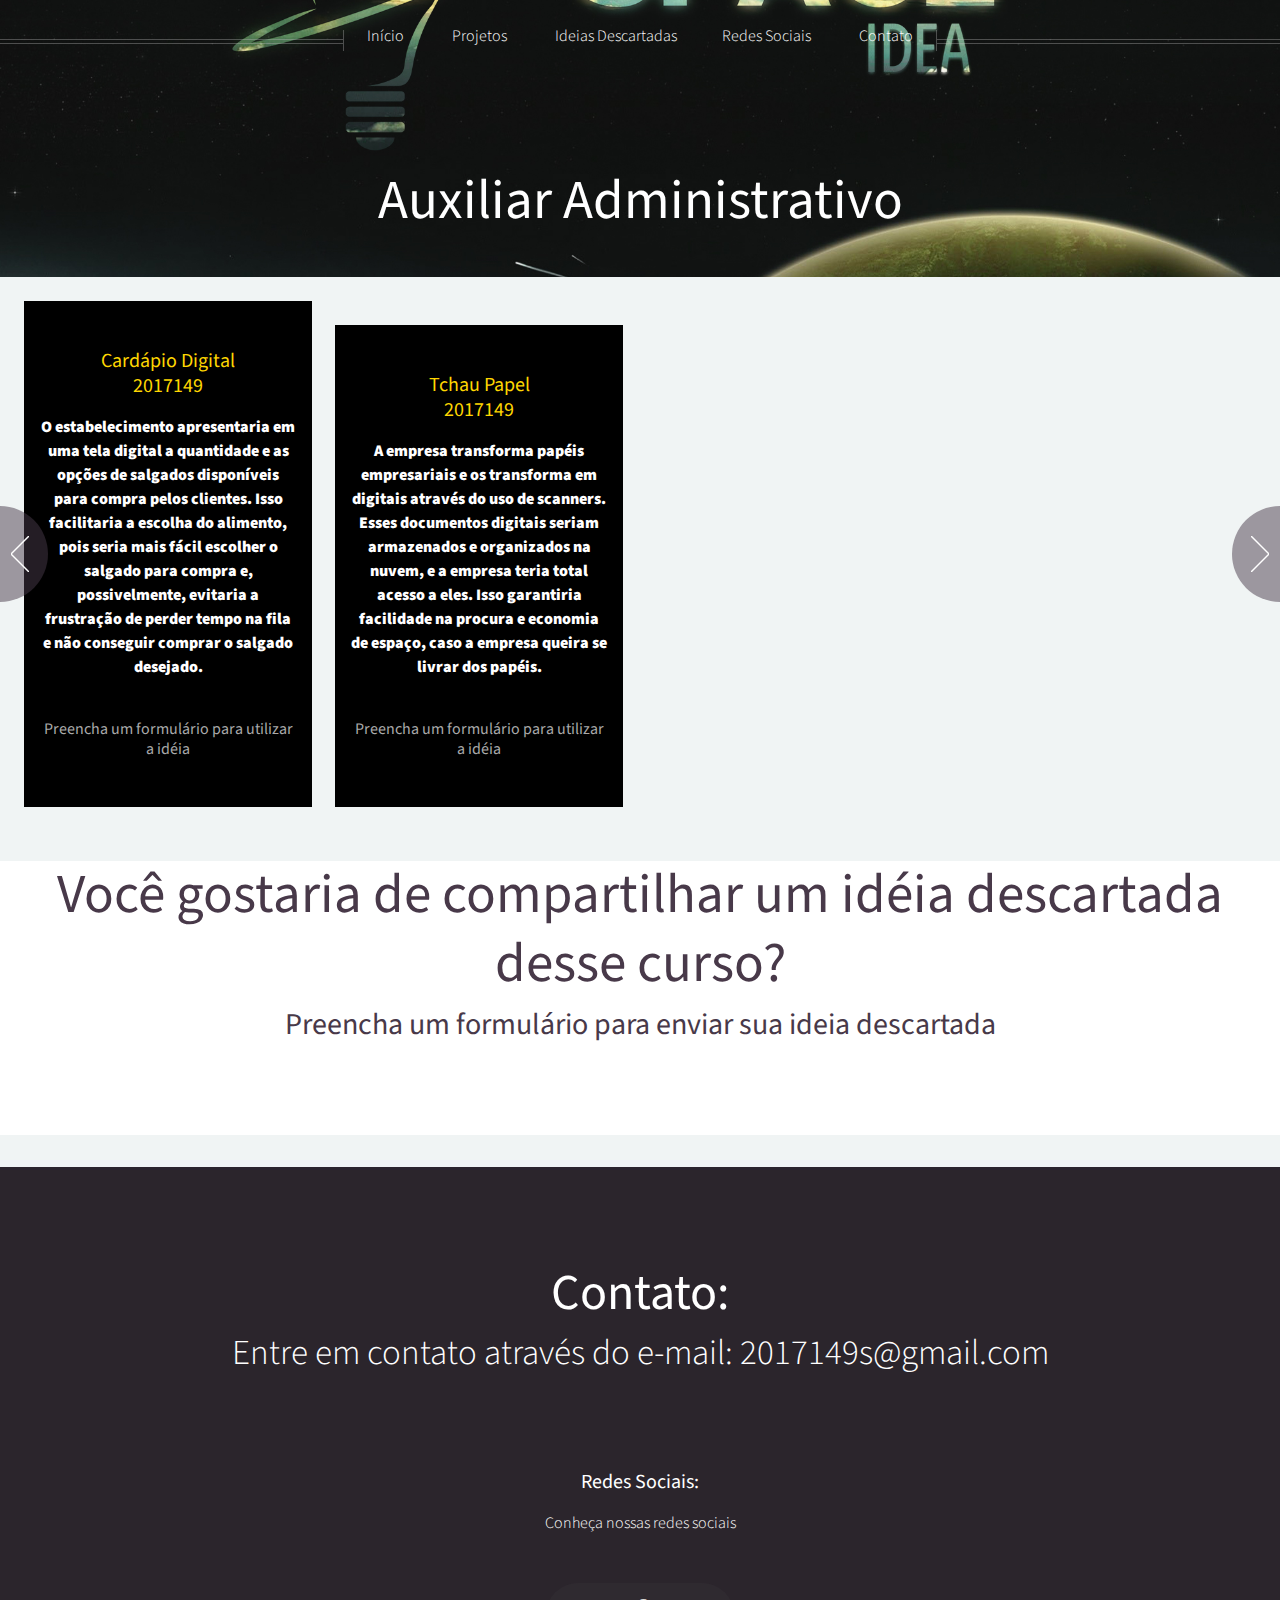
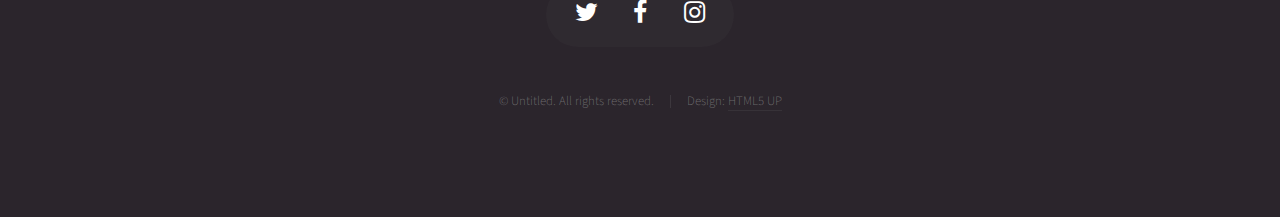
==== commit 3408af06: "Mudanças" ====
--- a/auxiliaradm.html
+++ b/auxiliaradm.html
@@ -114,35 +114,35 @@
 						<article>
 							<a href="#" class="image featured"></a>
 							<header>
-								<h3>Cardápio Digital</h3>
-                                <h3>2017149</h3>
+								<h3 style="color: #FFD700">Cardápio Digital</h3>
+                                <h3 style="color: #FFD700">2017149</h3>
 							</header>
                             <p style="color:white; font-weight: 1000">O estabelecimento apresentaria em uma tela digital a quantidade e as opções de salgados disponíveis para compra pelos clientes. Isso facilitaria a escolha do alimento, pois seria mais fácil escolher o salgado para compra e, possivelmente, evitaria a frustração de perder tempo na fila e não conseguir comprar o salgado desejado.</p>
                             <footer>
-										<h1 ><a href="#" class="bb">Preencha um formulário para utilizar a idéia</a></h1>
+										<h1 style="color: darkgrey"><a href="https://docs.google.com/forms/d/e/1FAIpQLSdkiQx3YpozswxdYImmKqAtx2Ad8kPZFL5Gr1o_MsRhEvbzwA/viewform" class="bb" target="_blank" >Preencha um formulário para utilizar a idéia</a></h1>
 									</footer>
 						</article>
 
 						<article>
 							<a href="#" class="image featured"></a>
 							<header>
-								<h3>Tchau Papel
-</h3>                                <h3>2017149</h3>
+								<h3 style="color: #FFD700">Tchau Papel
+</h3>                                <h3 style="color: #FFD700">2017149</h3>
 
 							</header>
 							<p style="color:white; font-weight: 1000">A empresa transforma papéis empresariais e os transforma em digitais através do uso de scanners. Esses documentos digitais seriam armazenados e organizados na nuvem, e a empresa teria total acesso a eles. Isso garantiria facilidade na procura e economia de espaço, caso a empresa queira se livrar dos papéis.
                                 
 </p>
                             <footer >
-										<h1 ><a href="#" class="bb">Preencha um formulário para utilizar a idéia</a></h1>
+										<h1 style="color: darkgrey" ><a href="https://docs.google.com/forms/d/e/1FAIpQLSdkiQx3YpozswxdYImmKqAtx2Ad8kPZFL5Gr1o_MsRhEvbzwA/viewform" class="bb" target="_blank">Preencha um formulário para utilizar a idéia</a></h1>
 									</footer>
 						</article>
 
 						<article>
 							<a href="#" class="image featured"></a>
 							<header>
-								<h3>Achados e perdidos</h3>
-                                                                <h3>2017149</h3>
+								<h3 style="color: #FFD700">Achados e perdidos</h3>
+                                                                <h3 style="color: #FFD700">2017149</h3>
 
 							</header>
                             <p style="color:white; font-weight: 1000"></p>
@@ -150,20 +150,20 @@
                                                      
                             </p>
                             <footer>
-										<h1><a href="#" class="bb">Preencha um formulário para utilizar a idéia</a></h1>
+										<h1 style="color: darkgrey"><a href="https://docs.google.com/forms/d/e/1FAIpQLSdkiQx3YpozswxdYImmKqAtx2Ad8kPZFL5Gr1o_MsRhEvbzwA/viewform" class="bb" target="_blank">Preencha um formulário para utilizar a idéia</a></h1>
 									</footer>
 						</article>
                         <article>
 							<a href="#" class="image featured"></a>
 							<header>
-								<h3>Trabalho facilitado para os porteiros</h3>
-                                                                <h3>2017149</h3>
+								<h3 style="color: #FFD700">Trabalho facilitado para os porteiros</h3>
+                                                                <h3 style="color: #FFD700">2017149</h3>
 
 							</header>
 							<p style="color:white; font-weight: 1000; padding-bottom:66px">O uso da tecnologia facilitaria o trabalho dos porteiros, pois os papéis para anotação da entrada e saída de carros seriam substituídos por um uma banco de dados, o qual seria instalado no computador ou tablet. 
                             </p>
                             <footer>
-										<h1><a href="#" class="bb" >Preencha um formulário para utilizar a idéia</a></h1>
+										<h1 style="color: darkgrey"><a href="https://docs.google.com/forms/d/e/1FAIpQLSdkiQx3YpozswxdYImmKqAtx2Ad8kPZFL5Gr1o_MsRhEvbzwA/viewform" class="bb" target="_blank" >Preencha um formulário para utilizar a idéia</a></h1>
 									</footer>
 						</article>
 
@@ -172,24 +172,17 @@
 				</section>
 
 
+
 			<!-- Main -->
 				<div class="wrapper style2">
 
 					<article id="main" class="container special">
 						<header>
-							<h2 style="padding-top: 75px" ><a href="#" >Você gostaria de compartilhar um idéia descartada desse curso?</a></h2>
+                        <h1 style="font-size: 55px;margin-top: 30px">Você gostaria de compartilhar um idéia descartada desse curso?</h1>
+
 							
 						</header>
-						<p>
-							Commodo id natoque malesuada sollicitudin elit suscipit. Curae suspendisse mauris posuere accumsan massa
-							posuere lacus convallis tellus interdum. Amet nullam fringilla nibh nulla convallis ut venenatis purus
-							sit arcu sociis. Nunc fermentum adipiscing tempor cursus nascetur adipiscing adipiscing. Primis aliquam
-							mus lacinia lobortis phasellus suscipit. Fermentum lobortis non tristique ante proin sociis accumsan
-							lobortis. Auctor etiam porttitor phasellus tempus cubilia ultrices tempor sagittis. Nisl fermentum
-							consequat integer interdum integer purus sapien. Nibh eleifend nulla nascetur pharetra commodo mi augue
-							interdum tellus. Ornare cursus augue feugiat sodales velit lorem. Semper elementum ullamcorper lacinia
-							natoque aenean scelerisque.
-						</p>
+                        <h1 style="text-align: center"><a href="https://docs.google.com/forms/d/e/1FAIpQLSfkZ3QGfDpUKPBxi8sKnTjzXHwZ1F2cPdyFWdkKo9w6KnpcAA/viewform" class="bb" style="font-size: 30px" target="_blank">Preencha um formulário para enviar sua ideia descartada</a></h1>
 						
 				</article>
                     
--- a/assets/css/main.css
+++ b/assets/css/main.css
@@ -2563,6 +2563,7 @@
             color: #FFD700;
             
         }
+
 
 /* Wide */
 
